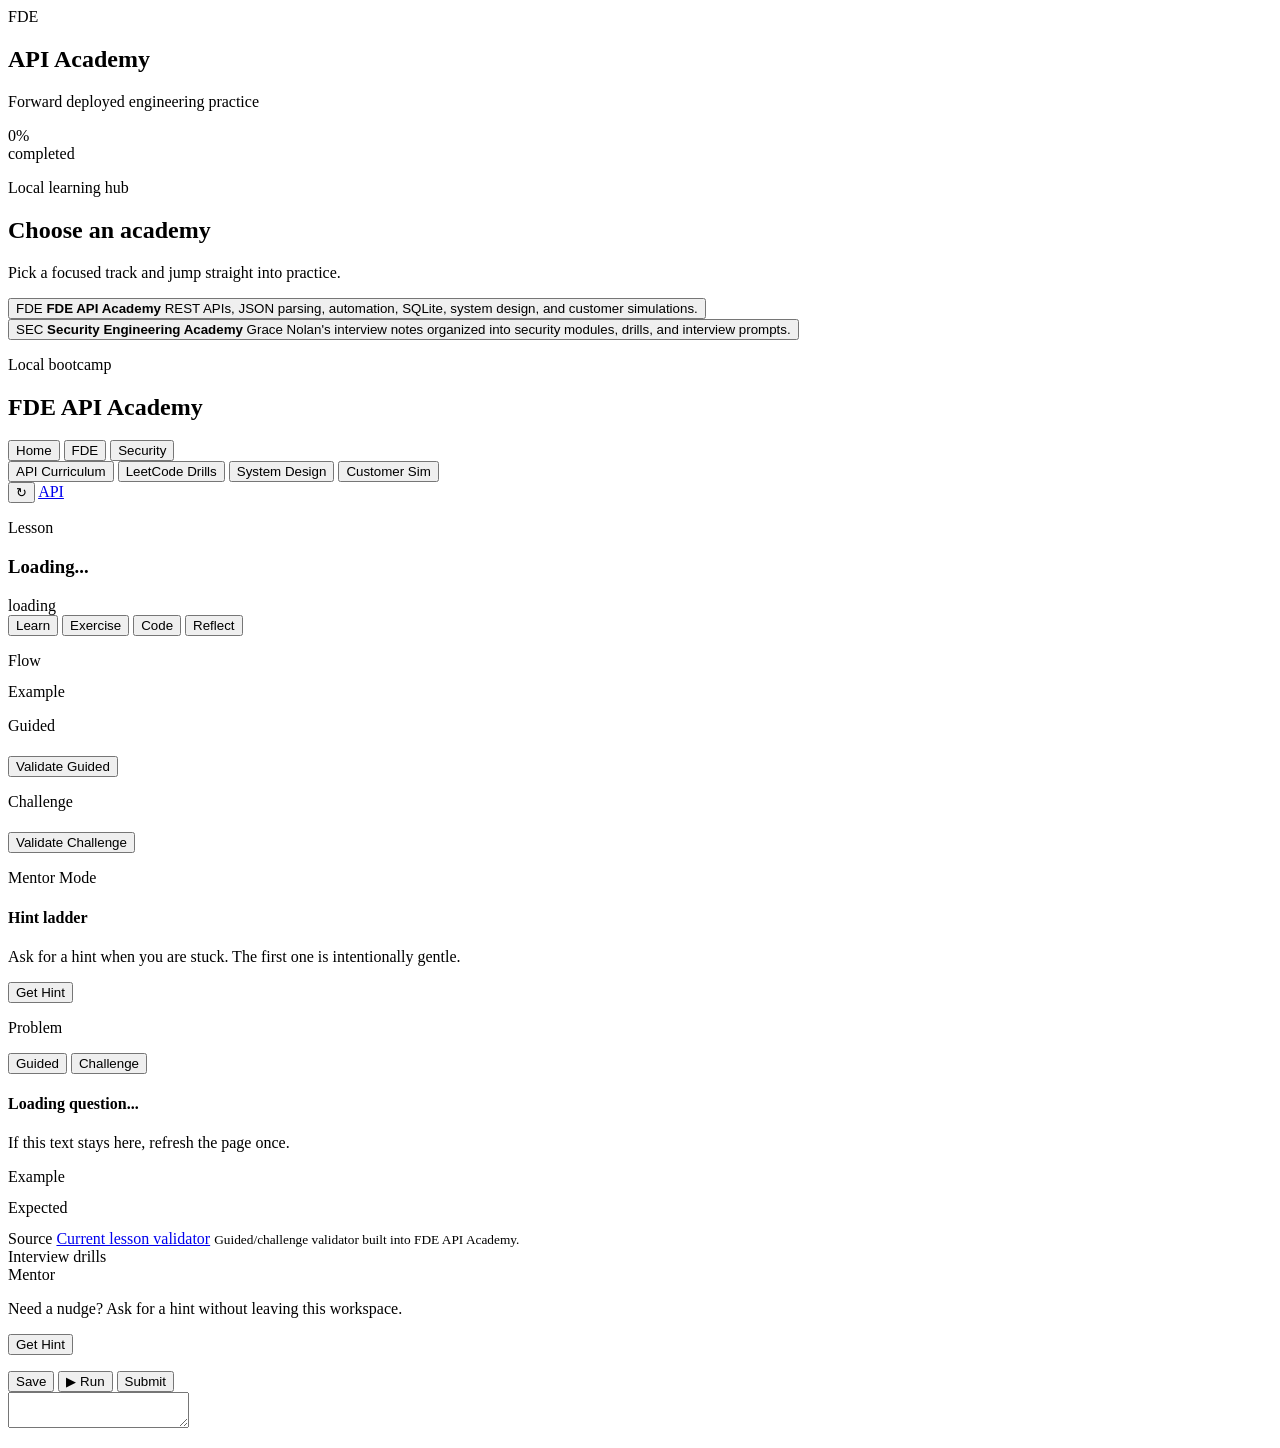
==== fde_api_academy/web/static/index.html @ 103e8080 "Build standalone Security Engineering Academy Co-Authored-By: Claude Fable 5 <noreply@anthropic.com>" ====
<!doctype html>
<html lang="en">
  <head>
    <meta charset="utf-8" />
    <meta name="viewport" content="width=device-width, initial-scale=1" />
    <title>FDE API Academy</title>
    <link rel="stylesheet" href="/styles.css" />
  </head>
  <body class="academy-landing">
    <aside class="sidebar">
      <div class="brand">
        <span class="brand-mark">FDE</span>
        <div>
          <h1>API Academy</h1>
          <p>Forward deployed engineering practice</p>
        </div>
      </div>
      <div class="progress-ring" aria-label="Completion progress">
        <div class="ring-value" id="completionValue">0%</div>
        <span>completed</span>
      </div>
      <nav id="lessonNav" class="lesson-nav"></nav>
    </aside>

    <main class="app">
      <section class="academy-chooser" id="academyChooser">
        <div class="chooser-head">
          <p class="eyebrow">Local learning hub</p>
          <h2>Choose an academy</h2>
          <p>Pick a focused track and jump straight into practice.</p>
        </div>
        <div class="academy-grid">
          <button class="academy-card" data-open-academy="fde">
            <span class="academy-mark api">FDE</span>
            <strong>FDE API Academy</strong>
            <span>REST APIs, JSON parsing, automation, SQLite, system design, and customer simulations.</span>
          </button>
          <button class="academy-card" data-open-academy="security">
            <span class="academy-mark security">SEC</span>
            <strong>Security Engineering Academy</strong>
            <span>Grace Nolan's interview notes organized into security modules, drills, and interview prompts.</span>
          </button>
        </div>
      </section>

      <header class="topbar" id="academyTopbar">
        <div>
          <p class="eyebrow" id="topEyebrow">Local bootcamp</p>
          <h2 id="topTitle">FDE API Academy</h2>
        </div>
        <div class="top-actions">
          <div class="segmented academy-switch" role="tablist" aria-label="Academy selector">
            <button class="segment" data-open-academy="home">Home</button>
            <button class="segment active" data-open-academy="fde">FDE</button>
            <button class="segment" data-open-academy="security">Security</button>
          </div>
          <div class="segmented" role="tablist" aria-label="App view">
            <button id="viewCurriculum" class="segment active">API Curriculum</button>
            <button id="viewLeetcode" class="segment">LeetCode Drills</button>
            <button id="viewSystemDesign" class="segment">System Design</button>
            <button id="viewCustomerSim" class="segment">Customer Sim</button>
          </div>
          <button id="refreshButton" class="icon-button" title="Refresh progress" aria-label="Refresh progress">↻</button>
          <a class="button" href="/api/state" target="_blank">API</a>
        </div>
      </header>

      <section class="workspace" id="curriculumView">
        <article class="lesson-pane">
          <div class="lesson-header">
            <div>
              <p class="eyebrow" id="lessonMeta">Lesson</p>
              <h3 id="lessonTitle">Loading...</h3>
            </div>
            <span class="status-pill" id="lessonStatus">loading</span>
          </div>

          <div class="tabs" role="tablist">
            <button class="tab active" data-tab="learn">Learn</button>
            <button class="tab" data-tab="exercise">Exercise</button>
            <button class="tab" data-tab="code">Code</button>
            <button class="tab" data-tab="reflect">Reflect</button>
          </div>

          <div id="learnTab" class="tab-panel active">
            <p id="lessonExplanation" class="lesson-copy"></p>
            <div class="flow-box">
              <span>Flow</span>
              <pre id="lessonVisual"></pre>
            </div>
            <div class="code-block">
              <span>Example</span>
              <pre><code id="exampleCode"></code></pre>
            </div>
          </div>

          <div id="exerciseTab" class="tab-panel">
            <div class="exercise-grid">
              <section class="exercise-card">
                <p class="eyebrow">Guided</p>
                <h4 id="guidedTitle"></h4>
                <p id="guidedPrompt"></p>
                <button id="validateGuided" class="button primary">Validate Guided</button>
              </section>
              <section class="exercise-card">
                <p class="eyebrow">Challenge</p>
                <h4 id="challengeTitle"></h4>
                <p id="challengePrompt"></p>
                <button id="validateChallenge" class="button">Validate Challenge</button>
              </section>
            </div>
            <div id="validationResult" class="result-box"></div>
            <section class="mentor-card">
              <div>
                <p class="eyebrow">Mentor Mode</p>
                <h4 id="mentorLabel">Hint ladder</h4>
              </div>
              <p id="mentorHint">Ask for a hint when you are stuck. The first one is intentionally gentle.</p>
              <button id="mentorButton" class="button">Get Hint</button>
            </section>
          </div>

          <div id="codeTab" class="tab-panel">
            <div class="code-workspace">
              <section class="problem-panel">
                <div class="problem-topline">
                  <p class="eyebrow">Problem</p>
                  <div class="segmented compact" aria-label="Exercise selector">
                    <button id="editGuided" class="segment active">Guided</button>
                    <button id="editChallenge" class="segment">Challenge</button>
                  </div>
                </div>
                <h4 id="codePromptTitle">Loading question...</h4>
                <p id="codePromptText" class="problem-copy">If this text stays here, refresh the page once.</p>
                <div class="problem-section">
                  <span>Example</span>
                  <pre id="codeExample"></pre>
                </div>
                <div class="problem-section">
                  <span>Expected</span>
                  <pre id="codeExpected"></pre>
                </div>
                <div class="problem-section source-section" id="activeSourceSection">
                  <span>Source</span>
                  <a id="activeSourceLink" href="#" target="_blank" rel="noreferrer">Current lesson validator</a>
                  <small id="activeSourceNote">Guided/challenge validator built into FDE API Academy.</small>
                </div>
                <div class="problem-section">
                  <span>Interview drills</span>
                  <div id="codeDrills" class="drill-list"></div>
                </div>
                <div class="problem-section mentor-inline">
                  <span id="codeMentorLabel">Mentor</span>
                  <p id="codeMentorHint">Need a nudge? Ask for a hint without leaving this workspace.</p>
                  <button id="codeHintButton" class="button">Get Hint</button>
                </div>
              </section>

              <section class="editor-panel">
                <div class="editor-toolbar">
                  <p class="file-path" id="starterPath"></p>
                  <div class="editor-actions">
                    <button id="saveCode" class="button">Save</button>
                    <button id="runCode" class="button">▶ Run</button>
                    <button id="submitCode" class="button primary">Submit</button>
                  </div>
                </div>
                <textarea id="codeEditor" class="code-editor" spellcheck="false"></textarea>
                <div id="codeResult" class="result-box"></div>
              </section>
            </div>
          </div>

          <div id="reflectTab" class="tab-panel">
            <ul id="reflectionList" class="reflection-list"></ul>
          </div>
        </article>
      </section>

      <section class="sd-view" id="systemDesignView" hidden>
        <div class="sd-head">
          <div>
            <p class="eyebrow">Interview practice</p>
            <h3>System Design Cards</h3>
            <p class="sd-sub">Scenario practice from real, company-attributed system design interview questions.</p>
          </div>
          <div class="sd-head-right">
            <div class="sd-score" id="sdScore"></div>
            <div class="segmented" role="tablist" aria-label="System design topic">
              <button id="sdTopicDistributed" class="segment active">Distributed Systems</button>
              <button id="sdTopicSchema" class="segment">Schema Design (SQL)</button>
            </div>
            <div class="segmented" role="tablist" aria-label="System design mode">
              <button id="sdModePractice" class="segment active">Practice</button>
              <button id="sdModeStudy" class="segment">Study</button>
            </div>
          </div>
        </div>
        <div id="sdBody"></div>
        <footer class="sd-footer" id="sdFooter"></footer>
      </section>

      <section class="sd-view cs-view" id="customerSimView" hidden>
        <div class="sd-head">
          <div>
            <p class="eyebrow">Forward-deployed soft skills</p>
            <h3>Customer Sim</h3>
            <p class="sd-sub">A customer pushes back. Choose how you'd respond — then see whether it builds trust or burns it.</p>
          </div>
          <div class="sd-head-right">
            <div class="sd-score" id="csScore"></div>
          </div>
        </div>
        <div id="csBody"></div>
        <footer class="sd-footer" id="csFooter"></footer>
      </section>

      <section class="security-view" id="securityAcademyView" hidden>
        <div class="security-shell">
          <aside class="security-nav">
            <div>
              <p class="eyebrow">Security track</p>
              <h3>Mastery Map</h3>
            </div>
            <div class="security-progress" id="securityProgress"></div>
            <div class="security-readiness" id="securityReadiness"></div>
            <label class="security-search">
              <span>Find a module</span>
              <input id="securitySearch" type="search" placeholder="Search topics" autocomplete="off" />
            </label>
            <nav id="securityModuleNav"></nav>
          </aside>
          <article class="security-main">
            <div class="security-hero">
              <div>
                <p class="eyebrow">Based on gracenolan/Notes</p>
                <h3 id="securityTitle">Loading security guide...</h3>
                <p id="securityIntro"></p>
              </div>
              <a class="button" href="https://github.com/gracenolan/Notes.git" target="_blank" rel="noreferrer">Source</a>
            </div>
            <div class="security-module-status" id="securityModuleStatus"></div>
            <div class="security-actions">
              <button class="button" id="securityPrevious" type="button">Previous</button>
              <button class="button primary" id="securityNext" type="button">Next Module</button>
              <button class="button security-reset" id="securityReset" type="button">Reset Progress</button>
            </div>
            <div class="security-panels">
              <section class="security-panel security-learn-panel">
                <span>Learn</span>
                <div id="securityObjectives"></div>
                <div id="securityLearn"></div>
              </section>
              <section class="security-panel security-lab-panel">
                <span>Hands-on Lab</span>
                <div id="securityLab"></div>
              </section>
              <section class="security-panel security-interview-panel">
                <span>Interview Drill</span>
                <div id="securityInterview"></div>
              </section>
              <section class="security-panel security-test-panel">
                <span>Knowledge Check</span>
                <div id="securityAssessment"></div>
              </section>
              <details class="security-panel security-source-panel">
                <summary>Grace Nolan source notes</summary>
                <div id="securitySource"></div>
              </details>
            </div>
          </article>
        </div>
      </section>
    </main>

    <script src="/views.js?v=2"></script>
    <script src="/app.js?v=9"></script>
    <script src="/systemdesign.js?v=4"></script>
    <script src="/customersim.js?v=1"></script>
    <script src="/security.js?v=3"></script>
    <script src="/security-hub.js?v=1"></script>
  </body>
</html>
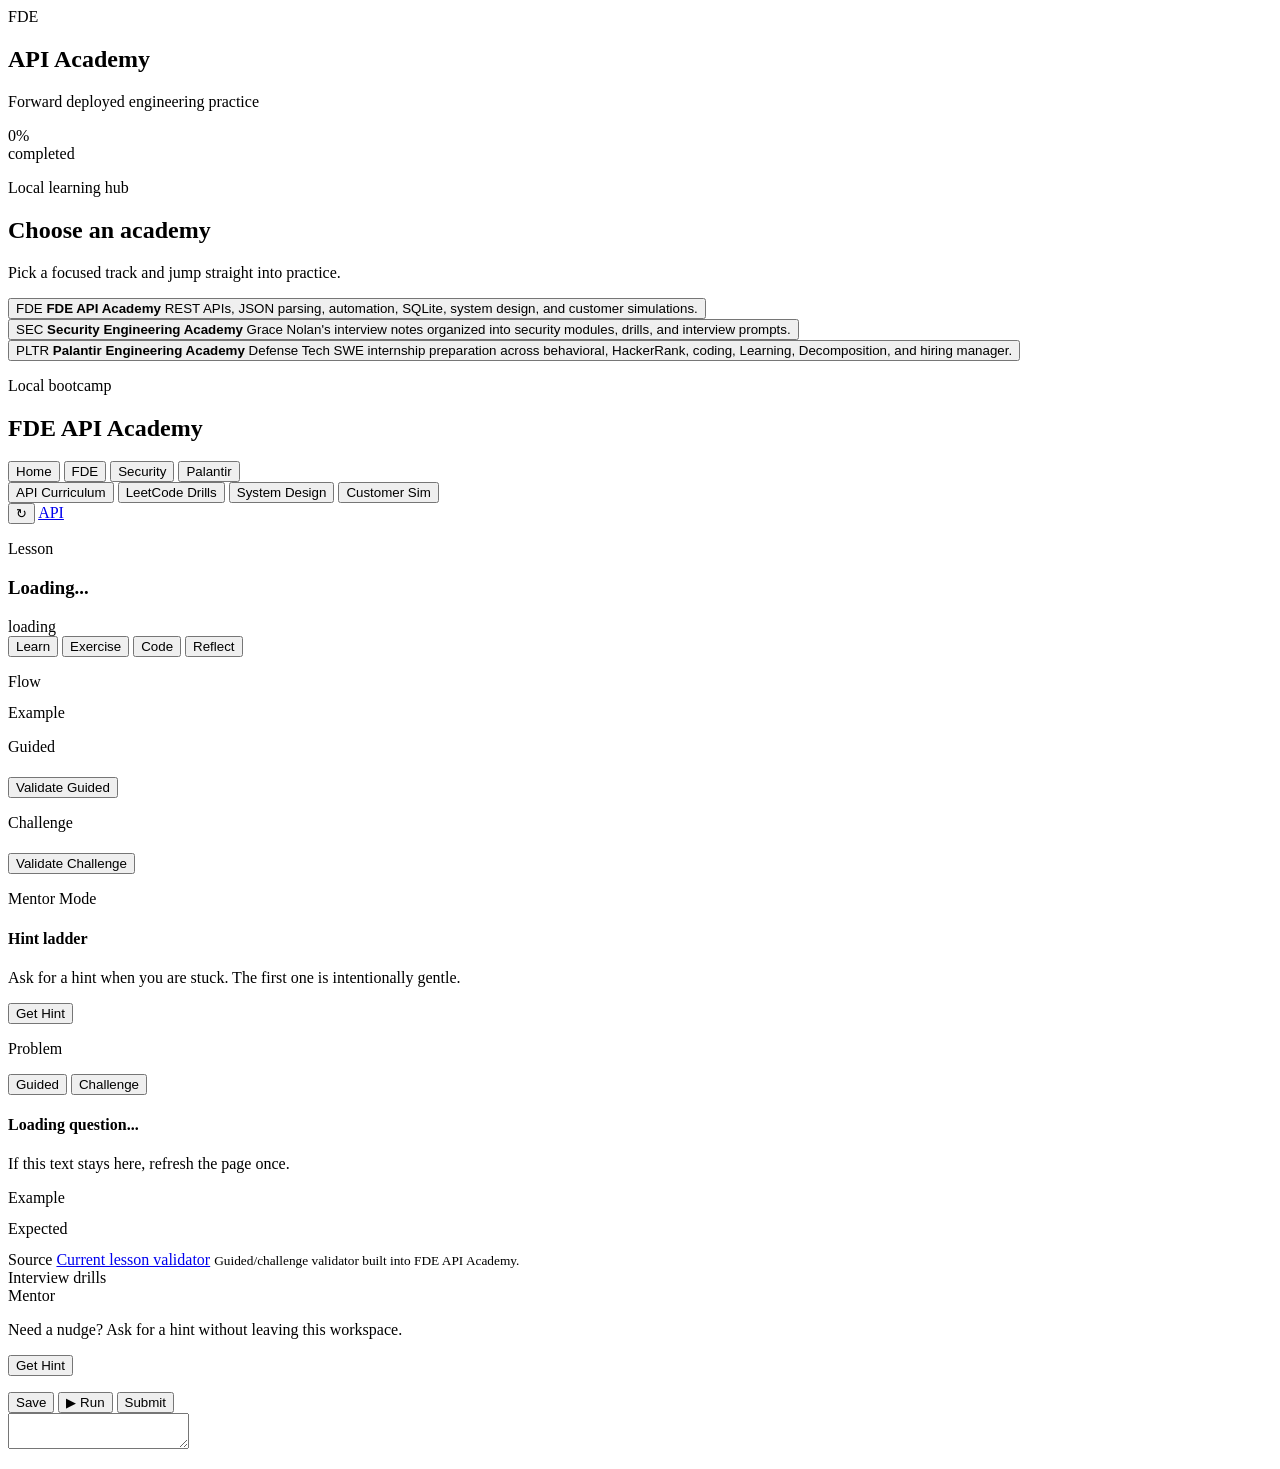
==== commit 30d85a37: "Add Palantir engineering interview academy" ====
--- a/fde_api_academy/web/static/index.html
+++ b/fde_api_academy/web/static/index.html
@@ -4,7 +4,7 @@
     <meta charset="utf-8" />
     <meta name="viewport" content="width=device-width, initial-scale=1" />
     <title>FDE API Academy</title>
-    <link rel="stylesheet" href="/styles.css" />
+    <link rel="stylesheet" href="/styles.css?v=5" />
   </head>
   <body class="academy-landing">
     <aside class="sidebar">
@@ -40,6 +40,11 @@
             <strong>Security Engineering Academy</strong>
             <span>Grace Nolan's interview notes organized into security modules, drills, and interview prompts.</span>
           </button>
+          <button class="academy-card" data-open-academy="palantir">
+            <span class="academy-mark palantir">PLTR</span>
+            <strong>Palantir Engineering Academy</strong>
+            <span>Defense Tech SWE internship preparation across behavioral, HackerRank, coding, Learning, Decomposition, and hiring manager.</span>
+          </button>
         </div>
       </section>
 
@@ -53,6 +58,7 @@
             <button class="segment" data-open-academy="home">Home</button>
             <button class="segment active" data-open-academy="fde">FDE</button>
             <button class="segment" data-open-academy="security">Security</button>
+            <button class="segment" data-open-academy="palantir">Palantir</button>
           </div>
           <div class="segmented" role="tablist" aria-label="App view">
             <button id="viewCurriculum" class="segment active">API Curriculum</button>
@@ -245,22 +251,22 @@
               <button class="button primary" id="securityNext" type="button">Next Module</button>
               <button class="button security-reset" id="securityReset" type="button">Reset Progress</button>
             </div>
-            <div class="security-panels">
+            <div class="security-mode-switch segmented" role="tablist" aria-label="Security academy mode">
+              <button class="segment active" id="securityViewCourse" type="button">Course</button>
+              <button class="segment" id="securityViewCoding" type="button">Coding Lab</button>
+            </div>
+            <div class="security-panels" id="securityCourseContent">
               <section class="security-panel security-learn-panel">
                 <span>Learn</span>
                 <div id="securityObjectives"></div>
                 <div id="securityLearn"></div>
               </section>
-              <section class="security-panel security-lab-panel">
-                <span>Hands-on Lab</span>
-                <div id="securityLab"></div>
-              </section>
               <section class="security-panel security-interview-panel">
                 <span>Interview Drill</span>
                 <div id="securityInterview"></div>
               </section>
               <section class="security-panel security-test-panel">
-                <span>Knowledge Check</span>
+                <span>Oral Board</span>
                 <div id="securityAssessment"></div>
               </section>
               <details class="security-panel security-source-panel">
@@ -268,6 +274,64 @@
                 <div id="securitySource"></div>
               </details>
             </div>
+            <section class="security-coding-view" id="securityCodingView" hidden>
+              <header class="security-coding-head">
+                <div><p class="eyebrow">Interview scripting judge</p><h3>Security Coding Lab</h3><p>Candidate-reported tasks adapted into deterministic Python cases with company and source evidence.</p></div>
+                <div class="security-coding-progress" id="securityCodingProgress"></div>
+              </header>
+              <div class="security-coding-shell">
+                <aside class="security-coding-list" id="securityCodingList"></aside>
+                <article class="security-coding-problem">
+                  <header><span class="security-coding-company" id="securityCodingCompany"></span><h4 id="securityCodingTitle"></h4><p id="securityCodingMeta"></p></header>
+                  <div class="security-coding-workspace">
+                    <section class="security-coding-brief">
+                      <div id="securityCodingPrompt"></div>
+                      <section><h5>Why this matters</h5><p id="securityCodingWhy"></p></section>
+                      <section><h5>Constraints</h5><ul id="securityCodingConstraints"></ul></section>
+                      <section><h5>Visible example</h5><pre id="securityCodingExample"></pre></section>
+                      <section class="security-coding-source"><h5>Interview evidence</h5><a id="securityCodingSource" href="#" target="_blank" rel="noreferrer"></a><p id="securityCodingSourceNote"></p></section>
+                      <section><h5>Hint</h5><p id="securityCodingHint"></p><button class="button" id="securityCodingHintButton" type="button">Toggle Hint</button></section>
+                    </section>
+                    <section class="security-coding-editor">
+                      <div class="security-coding-toolbar"><span>solution.py</span><div><button class="button" id="securityCodingReset" type="button">Reset</button><button class="button" id="securityCodingRun" type="button">Run</button><button class="button primary" id="securityCodingSubmit" type="button">Submit</button></div></div>
+                      <textarea id="securityCodingEditor" spellcheck="false" aria-label="Python solution"></textarea>
+                      <div class="security-coding-result" id="securityCodingResult"></div>
+                    </section>
+                  </div>
+                </article>
+              </div>
+            </section>
+          </article>
+        </div>
+      </section>
+
+      <section class="palantir-view" id="palantirAcademyView" hidden>
+        <div class="palantir-shell">
+          <aside class="palantir-nav">
+            <div class="palantir-nav-head">
+              <p class="eyebrow">Interview loop</p>
+              <h3>Preparation Map</h3>
+            </div>
+            <div class="palantir-progress" id="palantirProgress"></div>
+            <nav id="palantirStageNav" aria-label="Palantir interview stages"></nav>
+            <button class="button palantir-reset" id="palantirReset" type="button">Reset Progress</button>
+          </aside>
+
+          <article class="palantir-main">
+            <header class="palantir-hero">
+              <div>
+                <p class="eyebrow">Defense Tech SWE Internship</p>
+                <h3 id="palantirStageTitle">Loading interview track...</h3>
+                <div class="palantir-stage-meta" id="palantirStageMeta"></div>
+              </div>
+              <a class="button" href="https://jobs.lever.co/palantir/8bcf4f33-0a79-4248-bbfd-49ac4be9dd8e" target="_blank" rel="noreferrer">Role Posting</a>
+            </header>
+            <section class="palantir-role-brief" id="palantirRoleBrief"></section>
+            <div class="palantir-actions">
+              <button class="button" id="palantirPrevious" type="button">Previous</button>
+              <button class="button primary" id="palantirNext" type="button">Next Stage</button>
+            </div>
+            <div class="palantir-content" id="palantirContent"></div>
           </article>
         </div>
       </section>
@@ -277,7 +341,9 @@
     <script src="/app.js?v=9"></script>
     <script src="/systemdesign.js?v=4"></script>
     <script src="/customersim.js?v=1"></script>
-    <script src="/security.js?v=3"></script>
-    <script src="/security-hub.js?v=1"></script>
+    <script src="/security-coding.js?v=3"></script>
+    <script src="/security.js?v=5"></script>
+    <script src="/palantir.js?v=1"></script>
+    <script src="/security-hub.js?v=2"></script>
   </body>
 </html>
